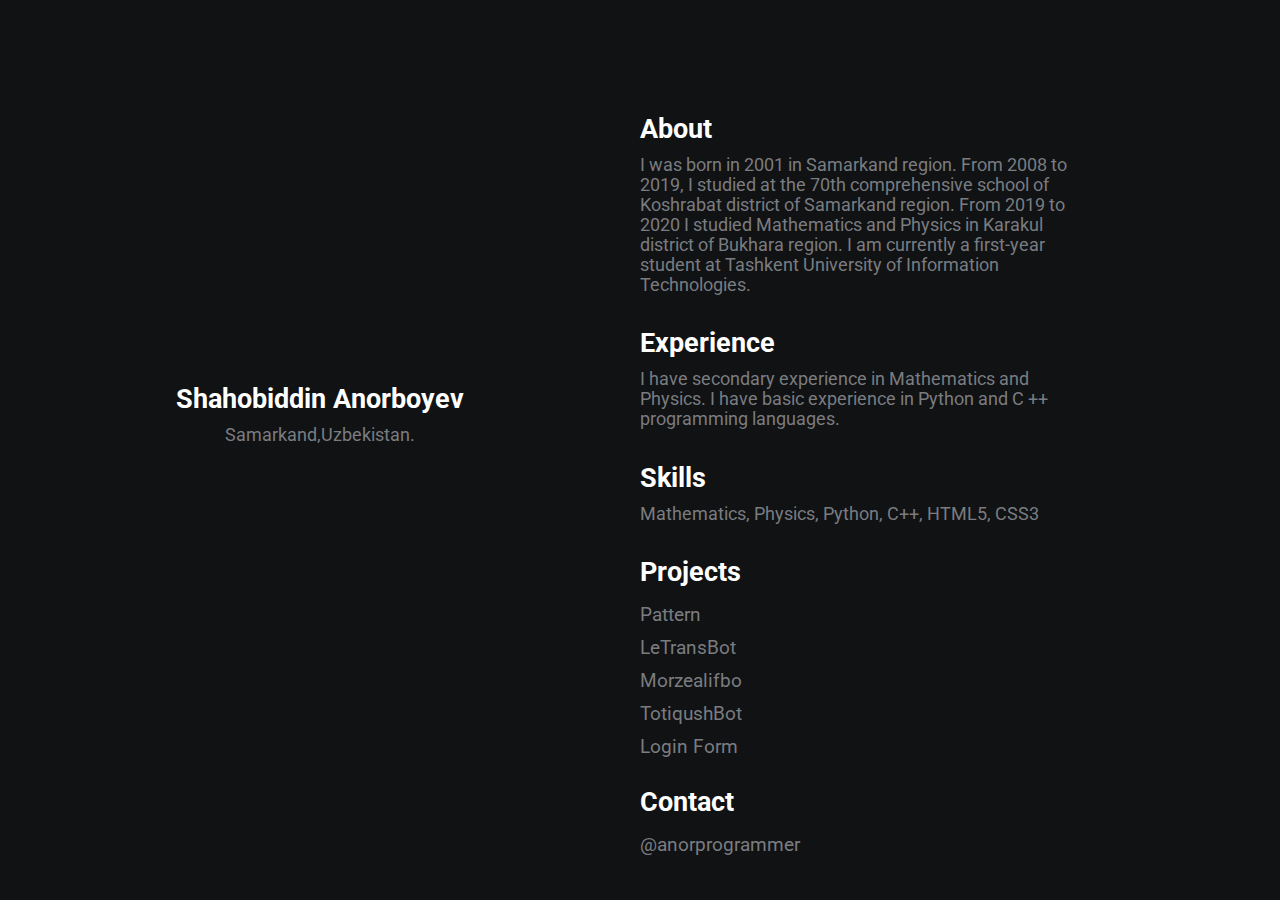
==== index.html @ 7d3f89a7 "Update index.html" ====
<!DOCTYPE html>
<html lang="en">
<head>
    <meta charset="UTF-8">
    <meta name="viewport" content="width=device-width, initial-scale=1.0">
    <meta http-equiv="X-UA-Compatible" content="ie=edge">
    <link rel="stylesheet" href="https://use.fontawesome.com/releases/v5.4.1/css/all.css" integrity="sha384-5sAR7xN1Nv6T6+dT2mhtzEpVJvfS3NScPQTrOxhwjIuvcA67KV2R5Jz6kr4abQsz" crossorigin="anonymous">
    <link rel="stylesheet" href="style.css">
    <title>Shahobiddin Anorboyev</title>
</head>
<body>
    <div class="grid-2">
        <div class="section-1">
            <i class="fas fa-code fa-5x white"></i>
            <h2>Shahobiddin Anorboyev</h2>
            <p>Samarkand,Uzbekistan.</p>
            <a href="https://twitter.com/anorprogrammer"><i class="fab fa-twitter"></i></a>
            <a href="https://www.linkedin.com/in/shahobiddin-anorboyev-785255204"><i class="fab fa-linkedin"></i></a>
            <a href="https://github.com/anorprogrammer"><i class="fab fa-github"></i></a>
        </div>
        <div class="section-2">
            <h2>About</h2>
            <p>I was born in 2001 in Samarkand region. From 2008 to 2019, I studied at the 70th comprehensive school of Koshrabat district of Samarkand region. From 2019 to 2020 I studied Mathematics and Physics in Karakul district of Bukhara region. I am currently a first-year student at Tashkent University of Information Technologies.</p>
            <h2>Experience</h2>
            <p>I have secondary experience in Mathematics and Physics. I have basic experience in Python and C ++ programming languages.</p>

            <h2>Skills</h2>
            <p>Mathematics, Physics, Python, C++, HTML5, CSS3</p>
            <h2>Projects</h2>
            <a href="https://github.com/anorprogrammer/pattern">Pattern</a>
            <a href="https://github.com/anorprogrammer/letransbot">LeTransBot</a>
            <a href="https://github.com/anorprogrammer/morzealifbo">Morzealifbo</a>
            <a href="https://github.com/anorprogrammer/totiqushbot">TotiqushBot</a>
            <a href="https://github.com/anorprogrammer/loginform.github.io">Login Form</a>
            <h2>Contact</h2>
            <p><a href="https://t.me/anorprogrammer">@anorprogrammer</a></p>
        </div>
    </div>
</body>
</html>
---- style.css ----
/* global */
@import url('https://fonts.googleapis.com/css?family=Roboto');

.grid-2{
    display: grid;
    grid-template-columns: repeat(2,1fr);
}

body{
    margin: 0;
    padding: 0;
    font-family: 'Roboto', sans-serif;
    background-color: #101214;
    color: #7A7C80;

}

h2,.white{
    color: #fff;
}

a{
    color: #7A7C80;
    text-decoration: none;
}
/* section 1 */
.section-1{
    padding-top: 40vh;
    text-align: center;
}

.section-1 p{
    font-size: 1.1rem;
    padding-bottom: 10px;
    margin:0;
}

.section-1 h2{
    font-size: 1.7rem;
    margin-bottom: 10px;
}

.section-1 a{
    font-size: 1.5rem;
    padding: 10px;
}
/* section 2 */
.section-2{
    padding-top: 10vh;
    width: 70%;
}

.section-2 h2{
    font-size: 1.7rem;
    margin-bottom: 10px;
}

.section-2 p{
    font-size: 1.1rem;
    padding-bottom: 10px;
    margin:0;
}

.section-2 a{
    display: block;
    padding: 5px;
    font-size: 1.2rem;
    padding-left: 0;
    width: 100px;
}
/* animations / utilities */
.section-2 a:hover{
    font-size: 1.3rem;
    color: #fff;
    cursor: pointer;
    transition: 0.2s;
}

.section-1 a:hover{
    color: #fff;
    cursor: pointer;
    transition: 0.3s;
}

.white:hover{
    position: relative;
    padding-left: 10px;
}

/* media queres */
@media(max-width:780px){
    .grid-2{
        grid-template-columns: 1fr;
    }
    .section-1{
        padding:0;
        padding-top: 5rem;
    }
    .section-2{
        padding: 0;
        padding-left: 1.5rem;
        padding-top: 2rem;
    }
}
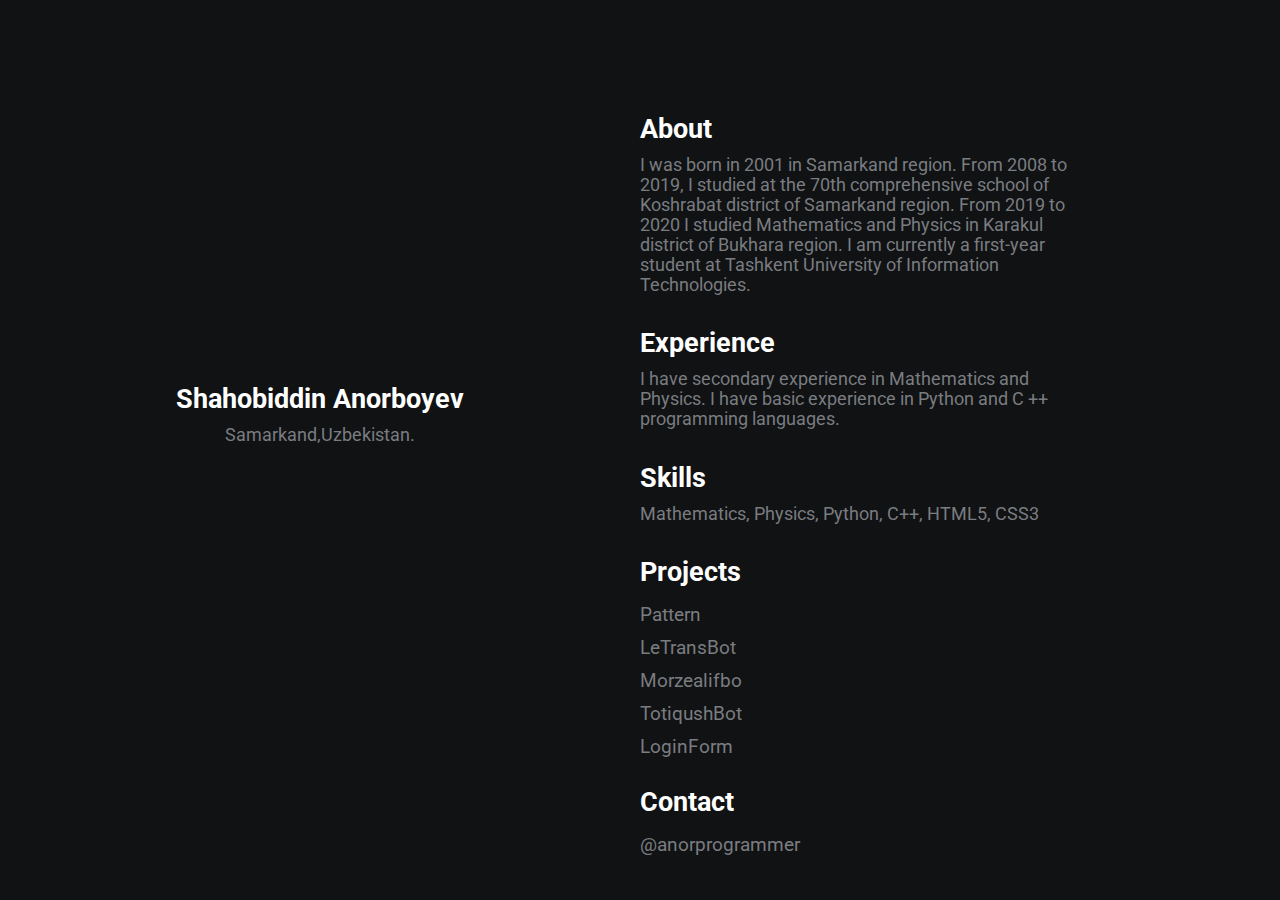
==== commit d6c3889a: "Update index.html" ====
--- a/index.html
+++ b/index.html
@@ -31,7 +31,7 @@
             <a href="https://github.com/anorprogrammer/letransbot">LeTransBot</a>
             <a href="https://github.com/anorprogrammer/morzealifbo">Morzealifbo</a>
             <a href="https://github.com/anorprogrammer/totiqushbot">TotiqushBot</a>
-            <a href="https://github.com/anorprogrammer/loginform.github.io">Login Form</a>
+            <a href="https://github.com/anorprogrammer/loginform.github.io">LoginForm</a>
             <h2>Contact</h2>
             <p><a href="https://t.me/anorprogrammer">@anorprogrammer</a></p>
         </div>
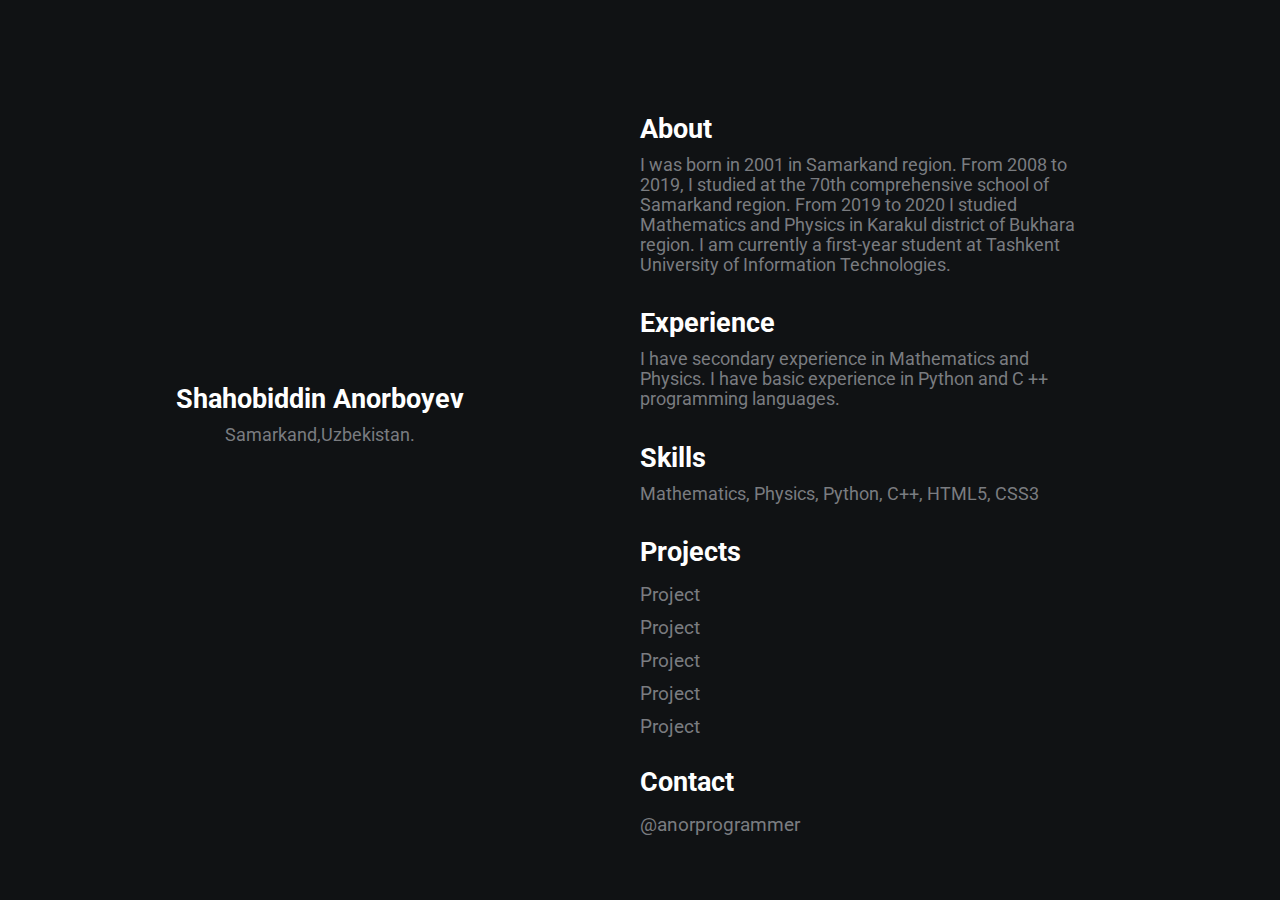
==== commit e98d2585: "Update index.html" ====
--- a/index.html
+++ b/index.html
@@ -20,18 +20,18 @@
         </div>
         <div class="section-2">
             <h2>About</h2>
-            <p>I was born in 2001 in Samarkand region. From 2008 to 2019, I studied at the 70th comprehensive school of Koshrabat district of Samarkand region. From 2019 to 2020 I studied Mathematics and Physics in Karakul district of Bukhara region. I am currently a first-year student at Tashkent University of Information Technologies.</p>
+            <p>I was born in 2001 in Samarkand region. From 2008 to 2019, I studied at the 70th comprehensive school of Samarkand region. From 2019 to 2020 I studied Mathematics and Physics in Karakul district of Bukhara region. I am currently a first-year student at Tashkent University of Information Technologies.</p>
             <h2>Experience</h2>
             <p>I have secondary experience in Mathematics and Physics. I have basic experience in Python and C ++ programming languages.</p>
 
             <h2>Skills</h2>
             <p>Mathematics, Physics, Python, C++, HTML5, CSS3</p>
             <h2>Projects</h2>
-            <a href="https://github.com/anorprogrammer/pattern">Pattern</a>
-            <a href="https://github.com/anorprogrammer/letransbot">LeTransBot</a>
-            <a href="https://github.com/anorprogrammer/morzealifbo">Morzealifbo</a>
-            <a href="https://github.com/anorprogrammer/totiqushbot">TotiqushBot</a>
-            <a href="https://github.com/anorprogrammer/loginform.github.io">LoginForm</a>
+            <a href="https://github.com/anorprogrammer">Project</a>
+            <a href="https://github.com/anorprogrammer">Project</a>
+            <a href="https://github.com/anorprogrammer">Project</a>
+            <a href="https://github.com/anorprogrammer">Project</a>
+            <a href="https://github.com/anorprogrammer">Project</a>
             <h2>Contact</h2>
             <p><a href="https://t.me/anorprogrammer">@anorprogrammer</a></p>
         </div>
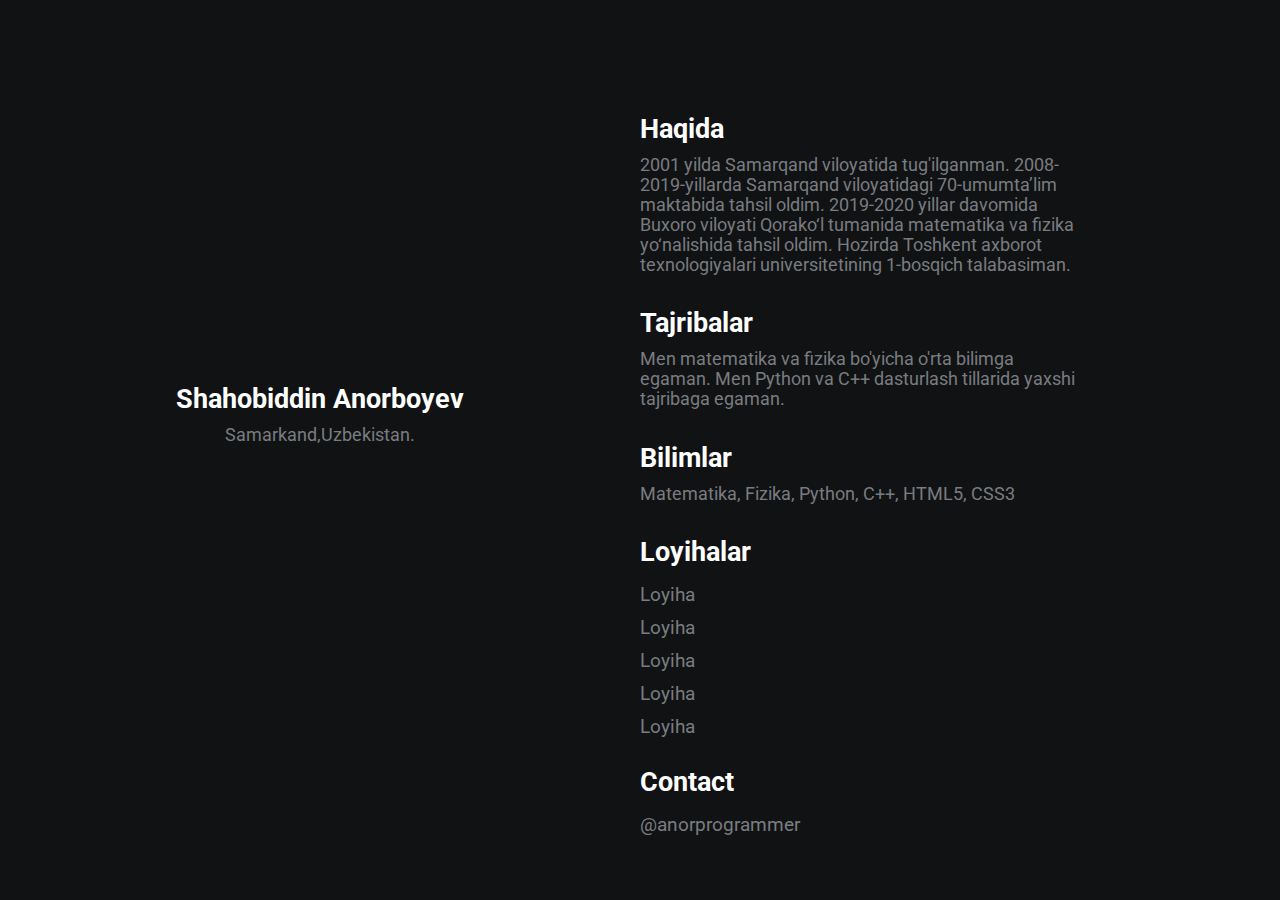
==== commit 8c32620b: "update" ====
--- a/index.html
+++ b/index.html
@@ -17,21 +17,22 @@
             <a href="https://twitter.com/anorprogrammer"><i class="fab fa-twitter"></i></a>
             <a href="https://www.linkedin.com/in/shahobiddin-anorboyev-785255204"><i class="fab fa-linkedin"></i></a>
             <a href="https://github.com/anorprogrammer"><i class="fab fa-github"></i></a>
+            <a href="https://stackoverflow.com/users/17322210/shahobiddin-anorboyevr"><i class="fab fa-stack-overflow"></i></a>
         </div>
         <div class="section-2">
-            <h2>About</h2>
-            <p>I was born in 2001 in Samarkand region. From 2008 to 2019, I studied at the 70th comprehensive school of Samarkand region. From 2019 to 2020 I studied Mathematics and Physics in Karakul district of Bukhara region. I am currently a first-year student at Tashkent University of Information Technologies.</p>
-            <h2>Experience</h2>
-            <p>I have secondary experience in Mathematics and Physics. I have basic experience in Python and C ++ programming languages.</p>
+            <h2>Haqida</h2>
+            <p>2001 yilda Samarqand viloyatida tug'ilganman. 2008-2019-yillarda Samarqand viloyatidagi 70-umumta’lim maktabida tahsil oldim. 2019-2020 yillar davomida Buxoro viloyati Qorako‘l tumanida matematika va fizika yo‘nalishida tahsil oldim. Hozirda Toshkent axborot texnologiyalari universitetining 1-bosqich talabasiman.</p>
+            <h2>Tajribalar</h2>
+            <p>Men matematika va fizika bo'yicha o'rta bilimga egaman. Men Python va C++ dasturlash tillarida yaxshi tajribaga egaman.</p>
 
-            <h2>Skills</h2>
-            <p>Mathematics, Physics, Python, C++, HTML5, CSS3</p>
-            <h2>Projects</h2>
-            <a href="https://github.com/anorprogrammer">Project</a>
-            <a href="https://github.com/anorprogrammer">Project</a>
-            <a href="https://github.com/anorprogrammer">Project</a>
-            <a href="https://github.com/anorprogrammer">Project</a>
-            <a href="https://github.com/anorprogrammer">Project</a>
+            <h2>Bilimlar</h2>
+            <p>Matematika, Fizika, Python, C++, HTML5, CSS3</p>
+            <h2>Loyihalar</h2>
+            <a href="https://github.com/anorprogrammer">Loyiha</a>
+            <a href="https://github.com/anorprogrammer">Loyiha</a>
+            <a href="https://github.com/anorprogrammer">Loyiha</a>
+            <a href="https://github.com/anorprogrammer">Loyiha</a>
+            <a href="https://github.com/anorprogrammer">Loyiha</a>
             <h2>Contact</h2>
             <p><a href="https://t.me/anorprogrammer">@anorprogrammer</a></p>
         </div>
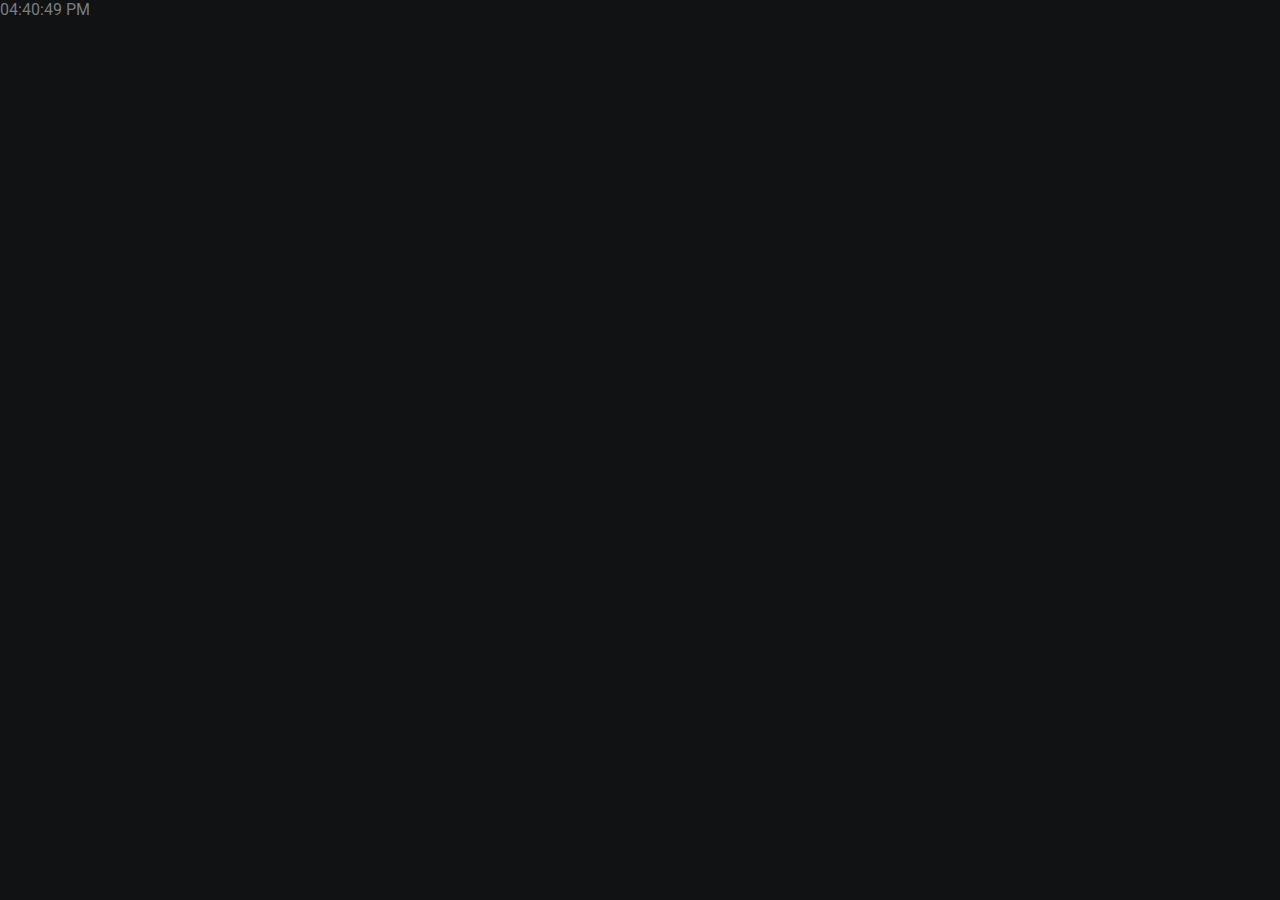
==== commit eb2ec103: "Update index.html" ====
--- a/index.html
+++ b/index.html
@@ -1,41 +1,43 @@
 <!DOCTYPE html>
-<html lang="en">
-<head>
-    <meta charset="UTF-8">
-    <meta name="viewport" content="width=device-width, initial-scale=1.0">
-    <meta http-equiv="X-UA-Compatible" content="ie=edge">
-    <link rel="stylesheet" href="https://use.fontawesome.com/releases/v5.4.1/css/all.css" integrity="sha384-5sAR7xN1Nv6T6+dT2mhtzEpVJvfS3NScPQTrOxhwjIuvcA67KV2R5Jz6kr4abQsz" crossorigin="anonymous">
+<!-- Created By CodingNepal -->
+<html lang="en" dir="ltr">
+  <head>
+    <meta charset="utf-8">
+    <!-- Somehow I got an error, so I comment the title, just uncomment to show -->
+    <!-- <title>Digital Clock Javascript | CodingNepal</title> -->
     <link rel="stylesheet" href="style.css">
-    <title>Shahobiddin Anorboyev</title>
-</head>
-<body>
-    <div class="grid-2">
-        <div class="section-1">
-            <i class="fas fa-code fa-5x white"></i>
-            <h2>Shahobiddin Anorboyev</h2>
-            <p>Samarkand,Uzbekistan.</p>
-            <a href="https://twitter.com/anorprogrammer"><i class="fab fa-twitter"></i></a>
-            <a href="https://www.linkedin.com/in/shahobiddin-anorboyev-785255204"><i class="fab fa-linkedin"></i></a>
-            <a href="https://github.com/anorprogrammer"><i class="fab fa-github"></i></a>
-            <a href="https://stackoverflow.com/users/17322210/shahobiddin-anorboyevr"><i class="fab fa-stack-overflow"></i></a>
-        </div>
-        <div class="section-2">
-            <h2>Haqida</h2>
-            <p>2001 yilda Samarqand viloyatida tug'ilganman. 2008-2019-yillarda Samarqand viloyatidagi 70-umumta’lim maktabida tahsil oldim. 2019-2020 yillar davomida Buxoro viloyati Qorako‘l tumanida matematika va fizika yo‘nalishida tahsil oldim. Hozirda Toshkent axborot texnologiyalari universitetining 1-bosqich talabasiman.</p>
-            <h2>Tajribalar</h2>
-            <p>Men matematika va fizika bo'yicha o'rta bilimga egaman. Men Python va C++ dasturlash tillarida yaxshi tajribaga egaman.</p>
-
-            <h2>Bilimlar</h2>
-            <p>Matematika, Fizika, Python, C++, HTML5, CSS3</p>
-            <h2>Loyihalar</h2>
-            <a href="https://github.com/anorprogrammer">Loyiha</a>
-            <a href="https://github.com/anorprogrammer">Loyiha</a>
-            <a href="https://github.com/anorprogrammer">Loyiha</a>
-            <a href="https://github.com/anorprogrammer">Loyiha</a>
-            <a href="https://github.com/anorprogrammer">Loyiha</a>
-            <h2>Contact</h2>
-            <p><a href="https://t.me/anorprogrammer">@anorprogrammer</a></p>
-        </div>
-    </div>
-</body>
-</html>
+  </head>
+  <body>
+    <div class="clock">
+      <div class="display">
+</div>
+</div>
+<script>
+      setInterval(function(){
+        const clock = document.querySelector(".display");
+        let time = new Date();
+        let sec = time.getSeconds();
+        let min = time.getMinutes();
+        let hr = time.getHours();
+        let day = 'AM';
+        if(hr > 12){
+          day = 'PM';
+          hr = hr - 12;
+        }
+        if(hr == 0){
+          hr = 12;
+        }
+        if(sec < 10){
+          sec = '0' + sec;
+        }
+        if(min < 10){
+          min = '0' + min;
+        }
+        if(hr < 10){
+          hr = '0' + hr;
+        }
+        clock.textContent = hr + ':' + min + ':' + sec + " " + day;
+      });
+    </script>
+  </body>
+</html>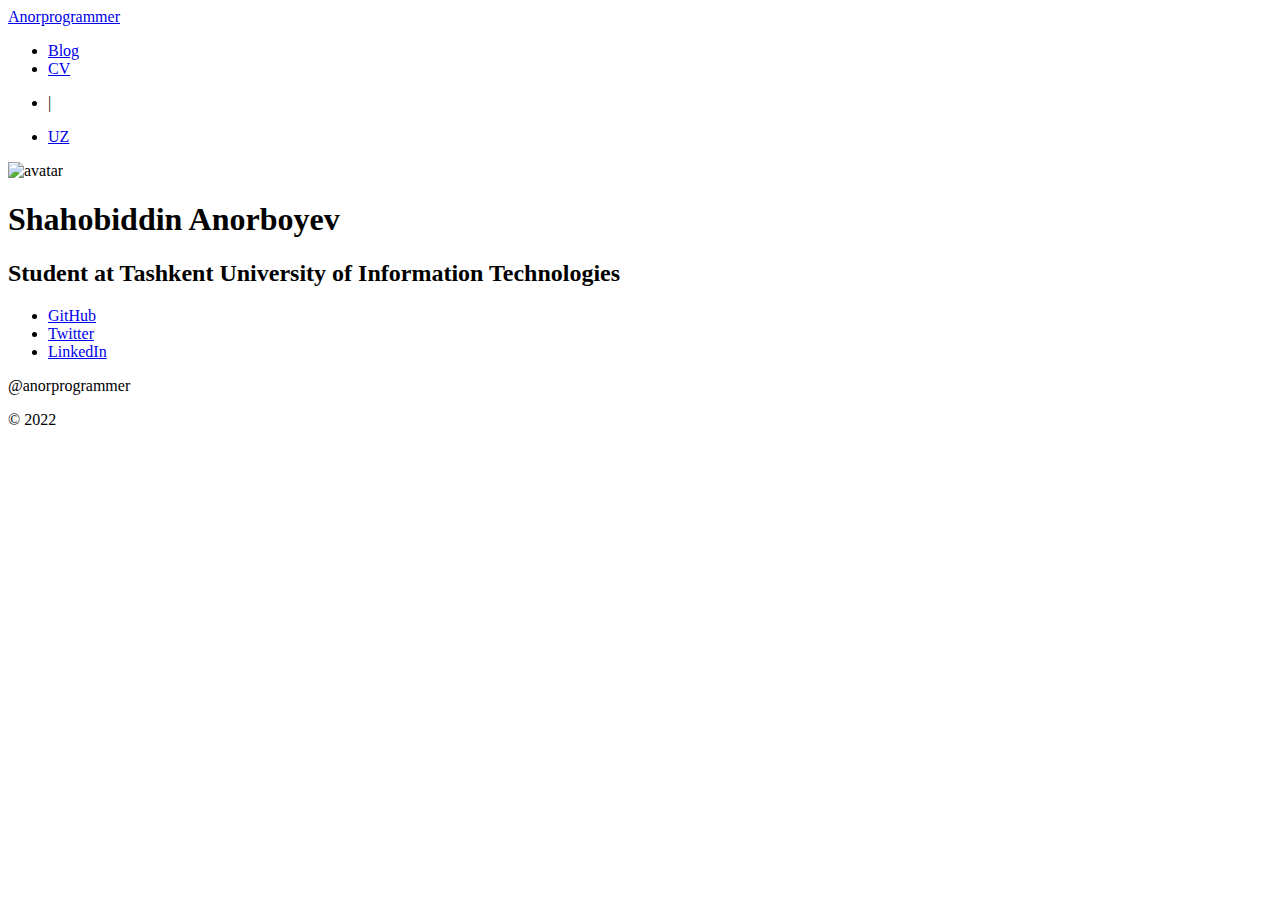
==== commit bb215dc3: "Update index.html" ====
--- a/index.html
+++ b/index.html
@@ -1,43 +1,121 @@
 <!DOCTYPE html>
-<!-- Created By CodingNepal -->
-<html lang="en" dir="ltr">
+<html lang="en">
+
   <head>
     <meta charset="utf-8">
-    <!-- Somehow I got an error, so I comment the title, just uncomment to show -->
-    <!-- <title>Digital Clock Javascript | CodingNepal</title> -->
-    <link rel="stylesheet" href="style.css">
+    <meta name="viewport" content="width=device-width, initial-scale=1.0">
+
+    <meta name="author" content="Shahobiddin Anorboyev">
+    <meta name="description" content="Anorprogrammer personal website.">
+    <meta name="keywords" content="developer,personal,opensource,webrtc">
+
+    <base href="https://anorprogrammer.github.io/">
+    <title>Anorprogrammer</title>
+
+    <link rel="canonical" href="https://anorprogrammer.github.io/">
+
+    <link  rel="stylesheet" href="https://fonts.googleapis.com/css?family=Fira+Mono:400,700">
+    <link rel="stylesheet" href="//cdn.rawgit.com/necolas/normalize.css/master/normalize.css">
+    <link rel="stylesheet" href="https://bettercallsaghul.com/css/style.min.css">
+
+    
+
+    
+
+    <link rel="icon" type="image/jpg" href="http://telegra.ph//file/c0b4c63efd4eff87d74ae.jpg" sizes="32x32">
+    <link rel="icon" type="image/jpg" href="http://telegra.ph//file/c0b4c63efd4eff87d74ae.jpg" sizes="16x16">
+
+    
+      <link href="https://anorprogrammer.github.io/index.xml" rel="alternate" type="application/rss+xml" title="Shahobiddin Anorboyev" />
+      <link href="https://anorprogrammer.github.io/index.xml" rel="feed" type="application/rss+xml" title="Shahobiddin Anorboyev" />
+    
+
+    <meta name="generator" content="Hugo 0.44" />
   </head>
-  <body>
-    <div class="clock">
-      <div class="display">
-</div>
-</div>
-<script>
-      setInterval(function(){
-        const clock = document.querySelector(".display");
-        let time = new Date();
-        let sec = time.getSeconds();
-        let min = time.getMinutes();
-        let hr = time.getHours();
-        let day = 'AM';
-        if(hr > 12){
-          day = 'PM';
-          hr = hr - 12;
-        }
-        if(hr == 0){
-          hr = 12;
-        }
-        if(sec < 10){
-          sec = '0' + sec;
-        }
-        if(min < 10){
-          min = '0' + min;
-        }
-        if(hr < 10){
-          hr = '0' + hr;
-        }
-        clock.textContent = hr + ':' + min + ':' + sec + " " + day;
-      });
-    </script>
+
+  <body class="">
+    <main class="wrapper">
+      <nav class="navigation">
+  <section class="container">
+    <a class="navigation-title" href="https://anorprogrammer.github.io/">
+      Anorprogrammer
+    </a>
+    <ul class="navigation-list  float-right ">
+      
+        
+          <li class="navigation-item">
+            <a class="navigation-link" href="https://anorprogrammer.github.io/">Blog</a>
+          </li>
+        
+          <li class="navigation-item">
+            <a class="navigation-link" href="https://anorprogrammer.github.io/">CV</a>
+          </li>
+        
+      
+      
+        
+        
+    
+        
+          
+        
+          
+            
+              <li>
+                <p>|</p>
+              </li>
+              
+            
+            <li>
+              <a href="https://anorprogrammer.github.io/">UZ</a>
+            </li>
+          
+        
+      
+    </ul>
+  </section>
+</nav>
+
+
+      <div class="content">
+        
+  <section class="container centered">
+  <div class="about">
+    
+    <div class="avatar"><img src="http://telegra.ph//file/c0b4c63efd4eff87d74ae.jpg" alt="avatar"></div>
+    
+    <h1>Shahobiddin Anorboyev</h1>
+    <h2>Student at Tashkent University of Information Technologies</h2>
+    
+    <ul>
+      
+      <li><a href="https://github.com/anorprogrammer">GitHub</a></li>
+      
+      <li><a href="https://twitter.com/anorprogrammer">Twitter</a></li>
+      
+      <li><a href="https://www.linkedin.com/in/anorprogrammer/">LinkedIn</a></li>
+      
+    </ul>
+    
+  </div>
+</section>
+
+
+      </div>
+
+      <footer class="footer">
+  <section class="container">
+    
+      <p>@anorprogrammer</p>
+    
+     © 2022
+  </section>
+</footer>
+
+    </main>
+
+    
+
   </body>
-</html>+
+</html>
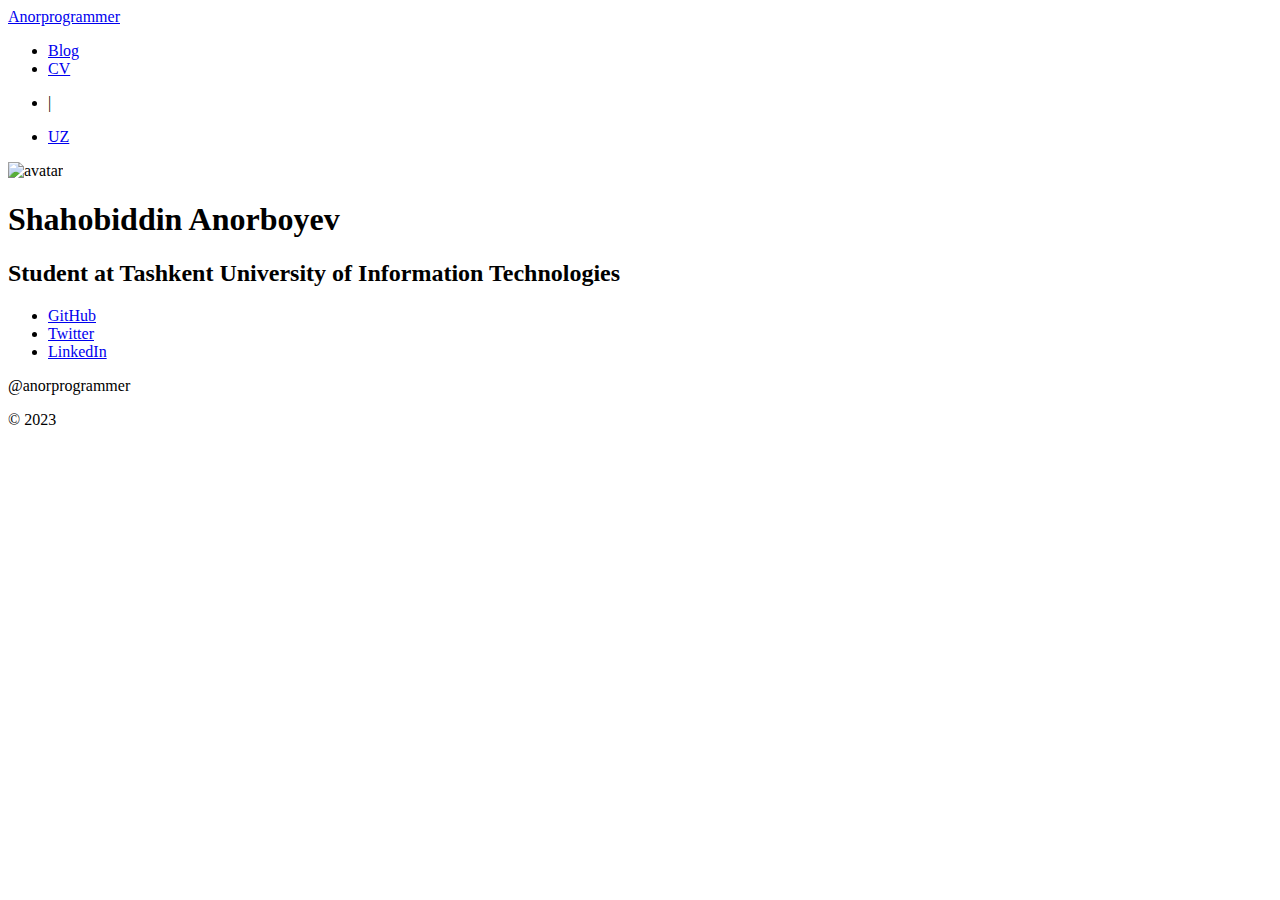
==== commit d42595a0: "Update index.html" ====
--- a/index.html
+++ b/index.html
@@ -108,7 +108,7 @@
     
       <p>@anorprogrammer</p>
     
-     © 2022
+     © 2023
   </section>
 </footer>
 
